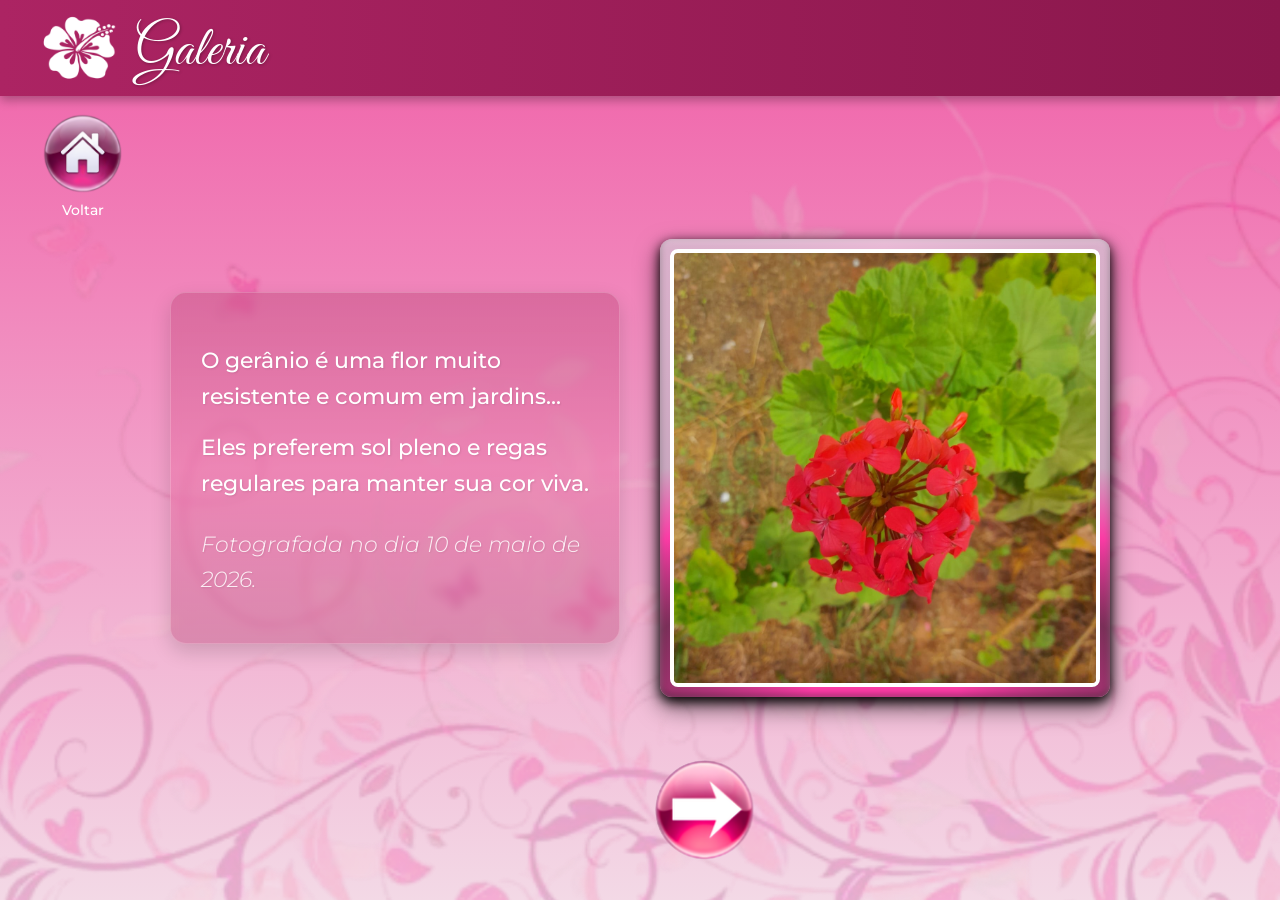
==== detalhe.html @ 1712a547 "Nova versão FloraAero" ====
<!DOCTYPE html>
<html lang="pt-BR">

<head>
    <meta charset="UTF-8" />
    <meta name="viewport" content="width=device-width, initial-scale=1.0" />
    <title>FloraAero - Detalhes</title>
    <link rel="preconnect" href="https://fonts.googleapis.com">
    <link rel="preconnect" href="https://fonts.gstatic.com" crossorigin>
    <link
        href="https://fonts.googleapis.com/css2?family=Great+Vibes&family=Montserrat:wght@300;400;500;700&display=swap"
        rel="stylesheet">
    <link rel="stylesheet" href="css/style.css" />
</head>

<body class="pagina-galeria">

    <header class="topo">
        <img src="img/hibisco.png" alt="Logo Hibisco" class="topo-logo" />
        <h1>Galeria</h1>
    </header>

    <div class="voltar-container">
        <a class="voltar" href="#" id="btn-voltar-galeria">
            <img src="img/botao-home.png" alt="Voltar para Galeria" class="btn-galeria" />
            <span class="texto-voltar">Voltar</span>
        </a>
    </div>

    <main class="conteudo-galeria">
        <section class="detalhe">
            <div class="detalhe-texto">
                <h2 id="titulo-foto">Carregando...</h2>
                <p id="desc1"></p>
                <p id="desc2"></p>
                <p class="credito" id="credito-foto"></p>
            </div>

            <div class="detalhe-foto">
                <div class="moldura-detalhe">
                    <img id="imagem-destaque" src="" alt="" />
                </div>
            </div>
        </section>

        <nav class="navegacao">
            <a href="#" id="btn-foto-anterior" aria-label="Anterior">
                <img src="img/botao-esquerda.png" alt="Seta Esquerda" class="btn-navegação" />
            </a>
            <a href="#" id="btn-foto-proxima" aria-label="Próximo">
                <img src="img/botao-direita.png" alt="Seta Direita" class="btn-navegação" />
            </a>
        </nav>
    </main>

    <script src="js/dados.js"></script>
    <script src="js/detalhe.js"></script>
</body>

</html>
---- css/style.css ----
* {
    margin: 0;
    padding: 0;
    box-sizing: border-box;
}

body {
    background-image: url('../img/background.png'), linear-gradient(180deg, #F05EA7 0%, #F3D9E6 100%);
    background-size: cover;
    background-position: center;
    background-repeat: no-repeat;
    background-attachment: fixed;

    font-family: 'Montserrat', sans-serif;
    color: #ffffff;
    min-height: 100vh;
    display: flex;
    justify-content: center;
    align-items: center;
    overflow-x: hidden;
}

body.pagina-galeria {
    display: flex;
    flex-direction: column;
    justify-content: flex-start;
    padding: 0;
}

/* ====== Tamanho dos textos ======*/
h1,
h2,
h3,
p {
    text-shadow: 1px 1px 2px rgba(0, 0, 0, 0.1);
}

.marca {
    font-family: 'Great Vibes', cursive;
    font-size: 4.5rem;
    font-weight: 400;
    text-shadow: 1px 1px 3px rgba(0, 0, 0, 0.2);
}

/* ====== Botões e Imagens ====== */
.btn-home,
.btn-galeria,
.btn-navegação {
    object-fit: cover;
    border-radius: 50%;
    clip-path: circle(50%);
    transition: transform 0.3s ease;
    display: block;
}

.btn-home:hover,
.btn-galeria:hover,
.btn-navegação:hover {
    transform: scale(1.08);
}

.btn-home {
    width: 140px;
    height: 140px;
}

.btn-galeria {
    width: 85px;
    height: 85px;
    margin-bottom: 5px;
}

.btn-navegação {
    width: 100px;
    height: 100px;
}

a {
    text-decoration: none;
    color: inherit;
}

.galeria-container a,
.sobre-container a,
.navegacao a {
    display: inline-block;
    border-radius: 50%;
}

/* ====== Tela Home (index.html) ====== */
.home {
    width: 100%;
    max-width: 1000px;
    padding: 40px 20px;
}

.layout-grid {
    display: grid;
    grid-template-columns: 1fr 1.2fr;
    gap: 40px;
    align-items: start;
}

.coluna-esq {
    display: flex;
    flex-direction: column;
    align-items: center;
    text-align: center;
}

.logo-container {
    margin-bottom: 50px;
}

.header_logo {
    width: 230px;
    filter: brightness(0) invert(1);
    margin-bottom: -15px;
}

.sobre-container {
    display: flex;
    flex-direction: column;
    align-items: center;
}

.sobre-container p {
    font-size: 1.3rem;
    font-weight: 500;
    margin-bottom: 20px;
}

.coluna-dir {
    display: flex;
    flex-direction: column;
    text-align: center;
    padding-top: 10px;
    margin-top: 60px;
}

.texto-boas-vindas h2 {
    font-size: 1.8rem;
    font-weight: 700;
    margin-bottom: 20px;
}

.texto-boas-vindas p {
    font-size: 1.3rem;
    font-weight: 500;
    line-height: 1.6;
    margin-bottom: 20px;
}

.galeria-container {
    display: flex;
    justify-content: center;
    margin-top: 10px;
}

/* ====== Tela Galeria ====== */
.topo {
    width: 100%;
    background: linear-gradient(to right, #ac2463, #8a174c);
    display: flex;
    align-items: center;
    padding: 10px 40px;
    box-shadow: 0 4px 10px rgba(0, 0, 0, 0.3);
}

.topo-logo {
    width: 80px;
    filter: brightness(0) invert(1);
    margin-right: 15px;
}

.topo h1 {
    font-family: 'Great Vibes', cursive;
    font-size: 3.5rem;
    font-weight: 400;
    text-shadow: 1px 1px 3px rgba(0, 0, 0, 0.3);
    margin-top: 5px;
}

.voltar-container {
    width: 100%;
    padding-top: 15px;
    padding-left: 40px;
    box-sizing: border-box;
    display: flex;
    justify-content: flex-start;
}

.voltar {
    display: inline-flex;
    flex-direction: column;
    align-items: center;
}

.texto-voltar {
    font-size: 0.9rem;
    font-weight: 500;
}

.conteudo-galeria {
    flex: 1;
    width: 100%;
    max-width: 1000px;
    margin: 0 auto;
    padding: 20px 30px;
    display: flex;
    flex-direction: column;
}

.galeria-grade {
    display: grid;
    grid-template-columns: repeat(3, 1fr);
    gap: 30px;
    justify-items: center;
    margin-bottom: 40px;
}

.moldura {
    background: conic-gradient(from 0deg,
            #E8B9D5 0%,
            #caa7bf 25%,
            #FB3BA5 30%,
            #7B2F59 35%,    
            #FB3BA5 45%,
            #FB3BA5 55%,
            #7B2F59 65%,
            #FB3BA5 70%,
            #caa7bf  75%,
            #E8B9D5 100%);
    padding: 10px;
    border-radius: 12px;
    display: block;
    box-shadow:
        0 10px 25px rgba(0, 0, 0, 0.6),
        0 4px 12px rgb(0, 0, 0),
        inset 0 2px 6px rgba(255, 255, 255, 0.3),
        inset 0 -2px 6px rgba(0, 0, 0, 0.4);
    transition: transform 0.3s ease;
}

.moldura:hover {
    transform: scale(1.05);
}

.moldura img {
    display: block;
    width: 230px;
    height: 230px;
    object-fit: cover;
    border: 4px solid white;
    border-radius: 8px;
}

.navegacao {
    display: flex;
    justify-content: center;
    gap: 30px;
    margin-top: auto;
    padding-bottom: 20px;
}

/* ====== Tela Detalhe da Imagem ====== */
.detalhe {
    display: grid;
    grid-template-columns: 1fr 1fr;
    gap: 40px;
    align-items: center;
    margin-bottom: 40px;
}

.detalhe-texto {
    text-align: left;
    
    background: linear-gradient(#ae376959, #e4589259, #ae376959);
    padding: 30px;
    border-radius: 16px;
    box-shadow: 0 8px 20px rgba(0, 0, 0, 0.15);
    backdrop-filter: blur(5px);
    border: 1px solid rgba(255, 255, 255, 0.2);
}

.detalhe-texto h2 {
    font-family: 'Great Vibes', cursive;
    font-size: 5rem;
    margin-bottom: 20px;
    font-weight: 400;
}

.detalhe-texto p {
    font-size: 1.4rem;
    font-weight: 500;
    line-height: 1.6;
    margin-bottom: 15px;
}

.detalhe-texto .credito {
    font-size: 1.4rem;
    font-style: italic;
    font-weight: 300;
    margin-top: 25px;
    opacity: 0.85;
}

.detalhe-foto {
    display: flex;
    justify-content: center;
}

.moldura-detalhe {
    background: conic-gradient(from 0deg, #E8B9D5 0%, #caa7bf 25%, #FB3BA5 30%, #7B2F59 35%, #FB3BA5 45%, #FB3BA5 55%, #7B2F59 65%, #FB3BA5 70%, #caa7bf 75%, #E8B9D5 100%);
    padding: 10px;
    border-radius: 12px;
    display: inline-block;
    box-shadow: 0 10px 25px rgba(0, 0, 0, 0.6), 0 4px 12px rgb(0, 0, 0), inset 0 2px 6px rgba(255, 255, 255, 0.3), inset 0 -2px 6px rgba(0, 0, 0, 0.4);
}

.moldura-detalhe img {
    display: block;
    width: 100%;
    max-width: 480px;
    height: auto;
    border: 4px solid white;
    border-radius: 8px;
}

/* ====== Responsividade (Celulares e Tablets) ====== */
@media (max-width: 768px) {
    .layout-grid {
        grid-template-columns: 1fr;
    }

    .coluna-esq {
        margin-bottom: 40px;
    }

    .galeria-grade {
        grid-template-columns: repeat(2, 1fr);
    }
    .detalhe {
        grid-template-columns: 1fr;
        text-align: center;
    }
    .detalhe-texto {
        text-align: center;
    }
}

@media (max-width: 480px) {
    .galeria-grade {
        grid-template-columns: 1fr;
    }

    .topo {
        padding: 10px 20px;
    }

    .voltar-container {
        padding-left: 20px;
    }
}
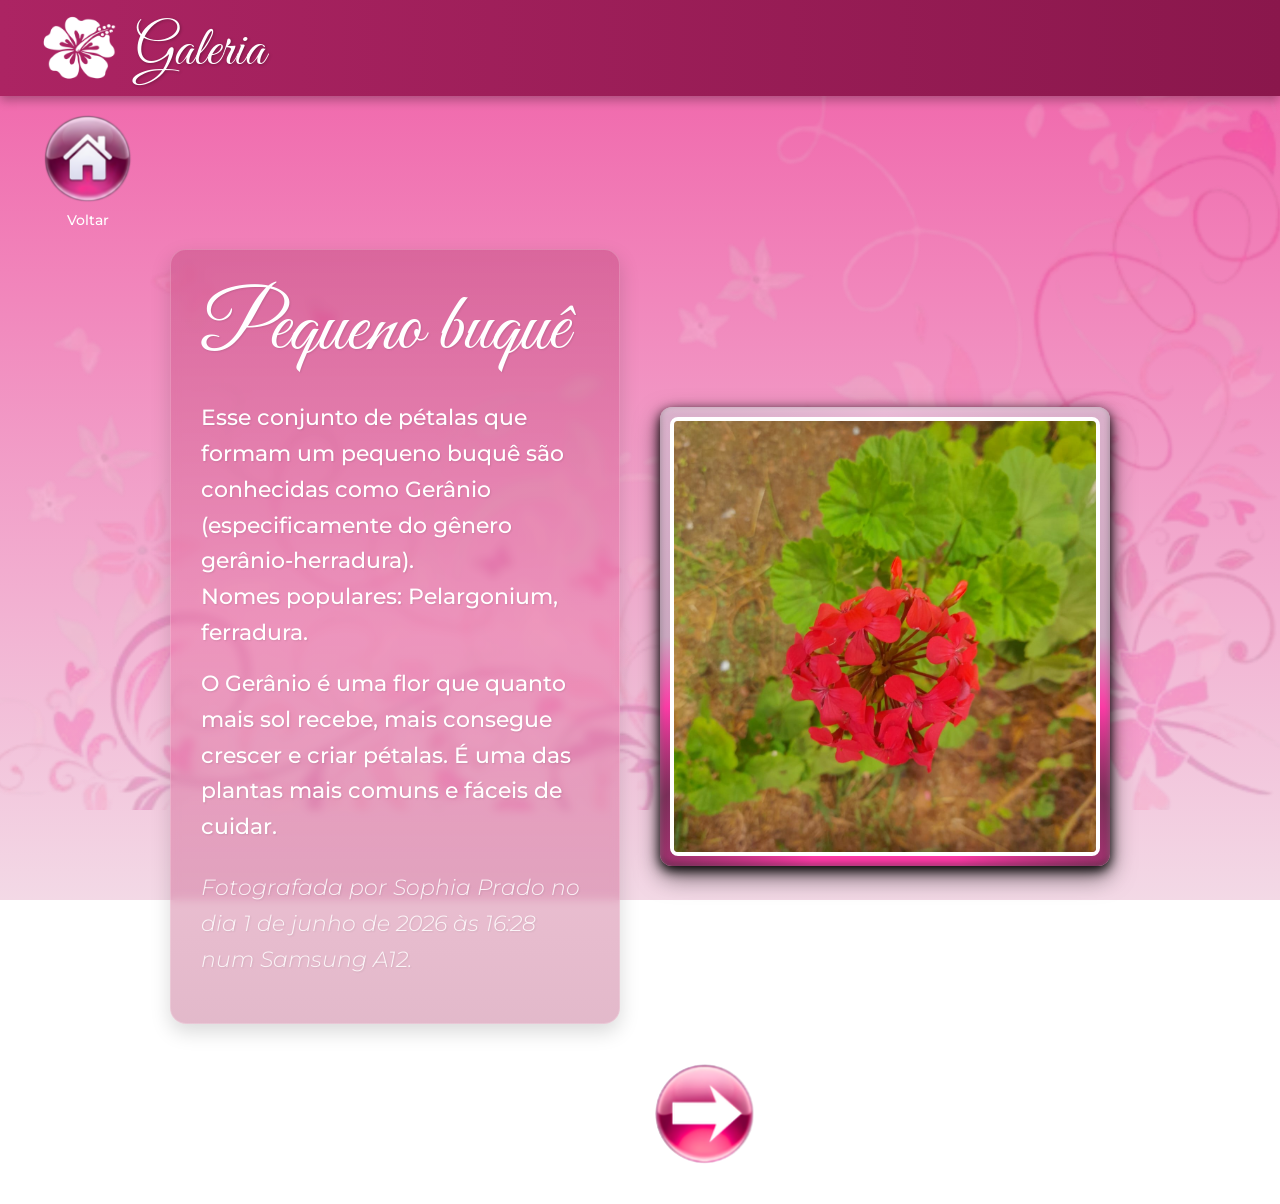
==== commit 343409cb: "Ultima atualização" ====
--- a/detalhe.html
+++ b/detalhe.html
@@ -21,14 +21,14 @@
     </header>
 
     <div class="voltar-container">
-        <a class="voltar" href="#" id="btn-voltar-galeria">
-            <img src="img/botao-home.png" alt="Voltar para Galeria" class="btn-galeria" />
+        <a class="voltar" href="#" id="btn-voltar-galeria" aria-label="Voltar para a lista da galeria">
+            <img src="img/botao-home.png" alt="" class="btn-galeria" />
             <span class="texto-voltar">Voltar</span>
         </a>
     </div>
 
     <main class="conteudo-galeria">
-        <section class="detalhe">
+        <section class="detalhe" aria-label="Detalhes da foto selecionada">
             <div class="detalhe-texto">
                 <h2 id="titulo-foto">Carregando...</h2>
                 <p id="desc1"></p>
@@ -37,21 +37,32 @@
             </div>
 
             <div class="detalhe-foto">
-                <div class="moldura-detalhe">
+                <button type="button" id="btn-abrir-lightbox" class="moldura-detalhe" aria-haspopup="dialog"
+                    aria-label="Ampliar foto">
                     <img id="imagem-destaque" src="" alt="" />
-                </div>
+                </button>
             </div>
         </section>
 
-        <nav class="navegacao">
-            <a href="#" id="btn-foto-anterior" aria-label="Anterior">
+        <nav class="navegacao" aria-label="Navegação entre fotos">
+            <a href="#" id="btn-foto-anterior" aria-label="Foto anterior">
                 <img src="img/botao-esquerda.png" alt="Seta Esquerda" class="btn-navegação" />
             </a>
-            <a href="#" id="btn-foto-proxima" aria-label="Próximo">
+            <a href="#" id="btn-foto-proxima" aria-label="Próxima foto">
                 <img src="img/botao-direita.png" alt="Seta Direita" class="btn-navegação" />
             </a>
         </nav>
     </main>
+
+    <div id="lightbox" role="dialog" aria-modal="true" aria-hidden="true" tabindex="-1" class="lightbox-container">
+        <button id="btn-fechar-lightbox" aria-label="Fechar ampliação de foto">&times; Fechar</button>
+        <div class="lightbox-conteudo">
+            <button type="button" id="btn-zoom-lightbox" aria-label="Dar zoom nos detalhes da imagem"
+                aria-pressed="false">
+                <img id="imagem-ampliada" src="" alt="" />
+            </button>
+        </div>
+    </div>
 
     <script src="js/dados.js"></script>
     <script src="js/detalhe.js"></script>
--- a/css/style.css
+++ b/css/style.css
@@ -6,7 +6,7 @@
 
 body {
     background-image: url('../img/background.png'), linear-gradient(180deg, #F05EA7 0%, #F3D9E6 100%);
-    background-size: cover;
+    background-size: 100% auto, cover;
     background-position: center;
     background-repeat: no-repeat;
     background-attachment: fixed;
@@ -25,6 +25,25 @@
     flex-direction: column;
     justify-content: flex-start;
     padding: 0;
+}
+
+body.pagina-sobre {
+    display: block;
+    padding: 0;
+    background-attachment: scroll;
+
+    background-image:
+        url('../img/background.png'),
+        linear-gradient(180deg,
+            #ee50ac 0%,
+            #F6A2CE 30%,
+            #F6A2CE 70%,
+            #ee50ac 100%);
+
+    background-position: bottom center, top center;
+    background-size: 100% auto, 100% 100%;
+    background-repeat: no-repeat, no-repeat;
+    min-height: 100vh;
 }
 
 /* ====== Tamanho dos textos ======*/
@@ -60,13 +79,13 @@
 }
 
 .btn-home {
-    width: 140px;
-    height: 140px;
+    width: 165px;
+    height: 165px;
 }
 
 .btn-galeria {
-    width: 85px;
-    height: 85px;
+    width: 95px;
+    height: 95px;
     margin-bottom: 5px;
 }
 
@@ -87,17 +106,17 @@
     border-radius: 50%;
 }
 
-/* ====== Tela Home (index.html) ====== */
+/* ====== Tela home ====== */
 .home {
     width: 100%;
-    max-width: 1000px;
+    max-width: 1200px;
     padding: 40px 20px;
 }
 
 .layout-grid {
     display: grid;
     grid-template-columns: 1fr 1.2fr;
-    gap: 40px;
+    gap: 60px;
     align-items: start;
 }
 
@@ -113,7 +132,7 @@
 }
 
 .header_logo {
-    width: 230px;
+    width: 280px;
     filter: brightness(0) invert(1);
     margin-bottom: -15px;
 }
@@ -125,9 +144,9 @@
 }
 
 .sobre-container p {
-    font-size: 1.3rem;
+    font-size: 1.6rem;
     font-weight: 500;
-    margin-bottom: 20px;
+    margin-bottom: 25px;
 }
 
 .coluna-dir {
@@ -135,20 +154,20 @@
     flex-direction: column;
     text-align: center;
     padding-top: 10px;
-    margin-top: 60px;
+    margin-top: 65px;
 }
 
 .texto-boas-vindas h2 {
-    font-size: 1.8rem;
+    font-size: 2.4rem;
     font-weight: 700;
-    margin-bottom: 20px;
+    margin-bottom: 25px;
 }
 
 .texto-boas-vindas p {
-    font-size: 1.3rem;
+    font-size: 1.6rem;
     font-weight: 500;
     line-height: 1.6;
-    margin-bottom: 20px;
+    margin-bottom: 25px;
 }
 
 .galeria-container {
@@ -224,12 +243,12 @@
             #E8B9D5 0%,
             #caa7bf 25%,
             #FB3BA5 30%,
-            #7B2F59 35%,    
+            #7B2F59 35%,
             #FB3BA5 45%,
             #FB3BA5 55%,
             #7B2F59 65%,
             #FB3BA5 70%,
-            #caa7bf  75%,
+            #caa7bf 75%,
             #E8B9D5 100%);
     padding: 10px;
     border-radius: 12px;
@@ -274,7 +293,7 @@
 
 .detalhe-texto {
     text-align: left;
-    
+
     background: linear-gradient(#ae376959, #e4589259, #ae376959);
     padding: 30px;
     border-radius: 16px;
@@ -316,6 +335,20 @@
     border-radius: 12px;
     display: inline-block;
     box-shadow: 0 10px 25px rgba(0, 0, 0, 0.6), 0 4px 12px rgb(0, 0, 0), inset 0 2px 6px rgba(255, 255, 255, 0.3), inset 0 -2px 6px rgba(0, 0, 0, 0.4);
+
+    border: none;
+    cursor: pointer;
+    font: inherit;
+    transition: transform 0.3s ease;
+}
+
+.moldura-detalhe:hover {
+    transform: scale(1.03);
+}
+
+.moldura-detalhe:focus-visible {
+    outline: 3px solid #FB3BA5;
+    outline-offset: 5px;
 }
 
 .moldura-detalhe img {
@@ -327,6 +360,156 @@
     border-radius: 8px;
 }
 
+/* ====== Tela Sobre Nós ====== */
+.conteudo-sobre {
+    width: 100%;
+    max-width: 980px;
+    margin: 0 auto;
+    padding: 40px 40px 240px 40px;
+    text-align: center;
+    display: flex;
+    flex-direction: column;
+    align-items: center;
+}
+
+.conteudo-sobre p {
+    font-size: 1.65rem;
+    font-weight: 500;
+    line-height: 1.6;
+    margin-bottom: 35px;
+    text-shadow: none;
+}
+
+.imagem-sobre {
+    width: 100%;
+    max-width: 740px;
+    margin: 15px 0 45px 0;
+}
+
+.imagem-sobre img {
+    width: 100%;
+    height: auto;
+    border-radius: 0;
+    box-shadow: none;
+    border: none;
+}
+
+.imagem-sobre .legenda {
+    font-size: 1.35rem;
+    font-weight: 500;
+    margin-top: 8px;
+    margin-bottom: 0;
+    opacity: 0.9;
+}
+
+.rodape-logo {
+    margin-top: 30px;
+}
+
+.rodape-logo img {
+    width: 150px;
+    filter: brightness(0) invert(1);
+    opacity: 1;
+}
+
+/* ====== Estilização do Lightbox ====== */
+
+.lightbox-container {
+    position: fixed;
+    top: 0;
+    left: 0;
+    width: 100vw;
+    height: 100vh;
+    background-color: rgba(0, 0, 0, 0.95);
+    display: flex;
+    z-index: 1000;
+
+    overflow: auto;
+    opacity: 0;
+    pointer-events: none;
+    transition: opacity 0.4s ease;
+}
+
+.lightbox-container.visivel {
+    opacity: 1;
+    pointer-events: auto;
+}
+
+.lightbox-conteudo {
+    margin: auto;
+    padding: 80px 20px;
+    display: flex;
+    justify-content: center;
+    align-items: center;
+}
+
+#btn-zoom-lightbox {
+    background: none;
+    border: none;
+    padding: 0;
+    margin: 0;
+    cursor: zoom-in;
+    display: block;
+    max-width: 90vw;
+    transition: max-width 0.3s ease;
+}
+
+#imagem-ampliada {
+    display: block;
+    max-width: 100%;
+    max-height: 80vh;
+    object-fit: contain;
+    border: 4px solid white;
+    border-radius: 8px;
+    box-shadow: 0 10px 30px rgba(0, 0, 0, 0.5);
+    transition: width 0.3s ease, max-height 0.3s ease;
+    width: 100%;
+}
+
+#btn-zoom-lightbox.com-zoom {
+    cursor: zoom-out;
+    max-width: none;
+}
+
+#btn-zoom-lightbox.com-zoom #imagem-ampliada {
+    max-height: none;
+    width: 150vw;
+    max-width: 1500px;
+}
+
+#btn-zoom-lightbox:focus-visible {
+    outline: 3px solid #FB3BA5;
+    outline-offset: 8px;
+}
+
+#btn-fechar-lightbox {
+    position: fixed;
+    top: 20px;
+    right: 40px;
+    background: #FB3BA5;
+    color: #ffffff;
+    border: none;
+    padding: 12px 24px;
+    font-family: 'Montserrat', sans-serif;
+    font-size: 1rem;
+    font-weight: 700;
+    border-radius: 30px;
+    cursor: pointer;
+    box-shadow: 0 4px 15px rgba(0, 0, 0, 0.4);
+    z-index: 1010;
+    transition: background-color 0.2s ease, transform 0.2s ease;
+}
+
+#btn-fechar-lightbox:hover {
+    background-color: #ac2463;
+    transform: scale(1.05);
+}
+
+#btn-fechar-lightbox:focus-visible {
+    outline: 3px solid #ffffff;
+    outline-offset: 2px;
+}
+
 /* ====== Responsividade (Celulares e Tablets) ====== */
 @media (max-width: 768px) {
     .layout-grid {
@@ -340,12 +523,20 @@
     .galeria-grade {
         grid-template-columns: repeat(2, 1fr);
     }
+
     .detalhe {
         grid-template-columns: 1fr;
         text-align: center;
     }
+
     .detalhe-texto {
         text-align: center;
+    }
+
+    #btn-fechar-lightbox {
+        top: 15px;
+        right: 15px;
+        padding: 10px 20px;
     }
 }
 
@@ -361,4 +552,8 @@
     .voltar-container {
         padding-left: 20px;
     }
+
+    .conteudo-sobre {
+        padding: 30px 15px;
+    }
 }
